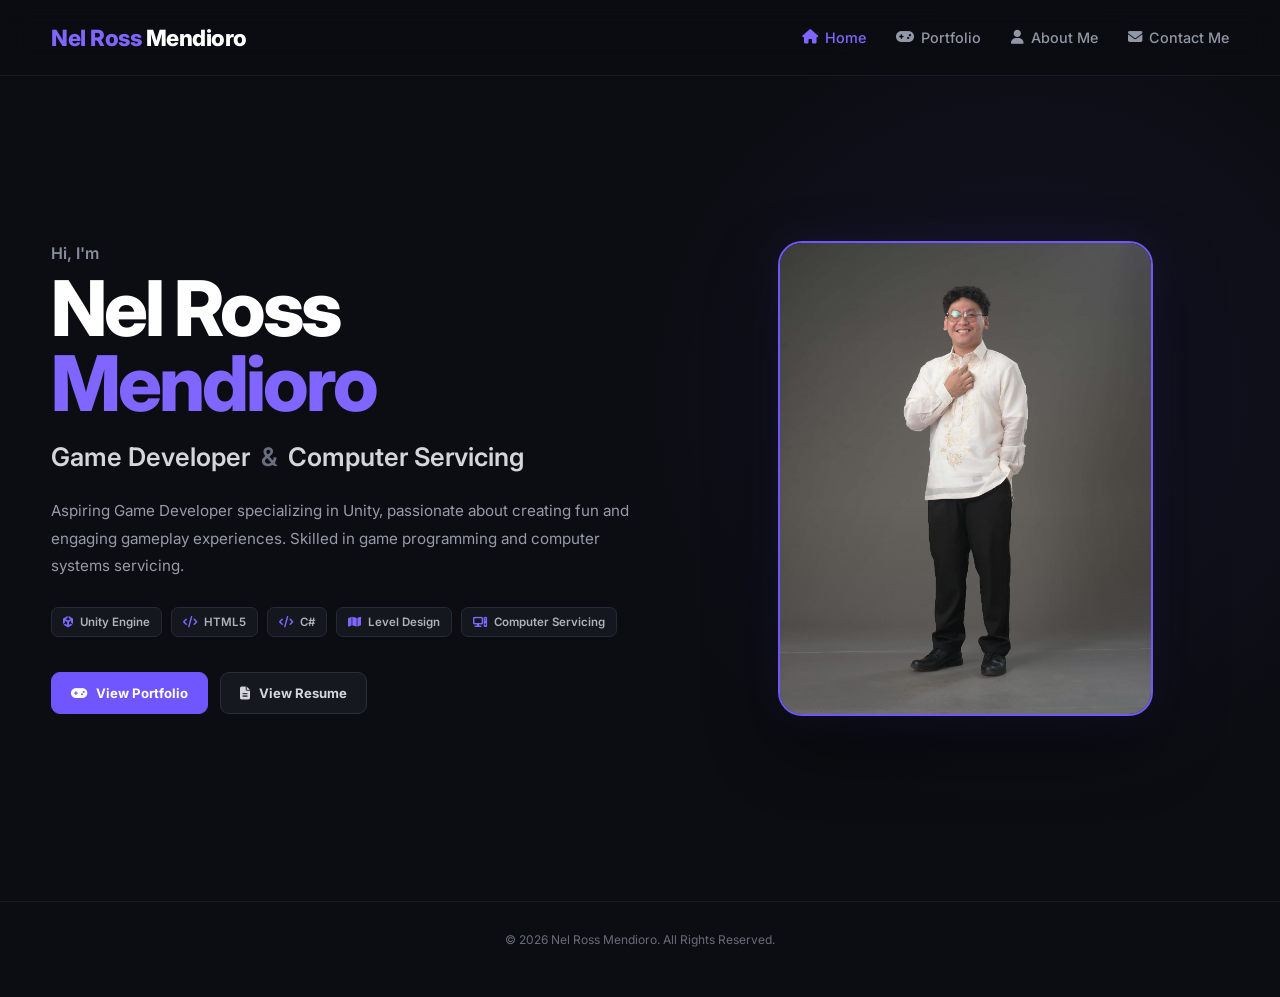
==== index.html @ 579800f0 "push" ====
<!DOCTYPE html>
<html lang="en">

<head>
    <meta charset="UTF-8">

    <meta name="viewport" content="width=device-width, initial-scale=1.0">

    <title>Nel Ross Mendioro | Game Developer/Computer Servicing</title>

    <!-- WEBSITE FAVICON -->
    <link rel="icon"  href="Images/Logo.png">

    <!-- GOOGLE FONTS -->
    <link rel="preconnect" href="https://fonts.googleapis.com">
    <link rel="preconnect" href="https://fonts.gstatic.com" crossorigin>

    <link
        href="https://fonts.googleapis.com/css2?family=Inter:wght@400;500;600;700;800&display=swap"
        rel="stylesheet"
    >

    <!-- FONT AWESOME -->
    <link
        rel="stylesheet"
        href="https://cdnjs.cloudflare.com/ajax/libs/font-awesome/6.5.2/css/all.min.css"
    >

    <!-- CSS -->
    <link rel="stylesheet" href="style.css">
</head>

<body>

    <!-- NAVIGATION -->
    <header class="navbar">

        <div class="nav-container">

            <!-- LOGO -->
            <a href="index.html" class="logo">

                

                <span class="logo-name">
                    <strong>Nel Ross</strong> Mendioro
                </span>

            </a>

            <!-- NAVIGATION LINKS -->
            <nav class="nav-links">

                <a href="index.html" class="active">
                    <i class="fa-solid fa-house"></i>
                    Home
                </a>

                <a href="portfolio.html">
                    <i class="fa-solid fa-gamepad"></i>
                    Portfolio
                </a>

                <a href="aboutme.html">
                    <i class="fa-solid fa-user"></i>
                    About Me
                </a>

                <a href="contact.html">
                    <i class="fa-solid fa-envelope"></i>
                    Contact Me
                </a>

            </nav>

        </div>

    </header>

    <!-- HERO SECTION -->
    <main>

        <section class="hero">

            <div class="hero-container">

                <!-- LEFT CONTENT -->
                <div class="hero-content">

                    <p class="greeting">
                        Hi, I'm
                    </p>

                    <h1>
                        Nel Ross
                        <span>Mendioro</span>
                    </h1>

                    <h2>
                        Game Developer
                        <span>&amp;</span>
                        Computer Servicing
                    </h2>

                    <p class="description">
                        Aspiring Game Developer specializing in Unity,
                        passionate about creating fun and engaging
                        gameplay experiences. Skilled in game programming
                        and computer systems servicing.
                    </p>

                    <!-- SKILLS -->
                    <div class="skills">

                        <span>
                            <i class="fa-brands fa-unity"></i>
                            Unity Engine
                        </span>

                        <span>
                            <i class="fa-solid fa-code"></i>
                            HTML5
                        </span>

                        <span>
                            <i class="fa-solid fa-code"></i>
                            C#
                        </span>

                        <span>
                            <i class="fa-solid fa-map"></i>
                            Level Design
                        </span>

                        <span>
                            <i class="fa-solid fa-computer"></i>
                            Computer Servicing
                        </span>

                    </div>

                    <!-- BUTTONS -->
                    <div class="hero-buttons">

                        <a href="portfolio.html" class="primary-button">
                            <i class="fa-solid fa-gamepad"></i>
                            View Portfolio
                        </a>

                        <a href="aboutme.html" class="secondary-button">
                            <i class="fa-solid fa-file-lines"></i>
                            View Resume
                        </a>

                    </div>

                </div>

                <!-- RIGHT / PROFILE SECTION -->
                <div class="hero-image">

                    <div class="profile-frame">

                        <img
                            src="Images/NelRoss.jpg"
                            alt="Nel Ross Mendioro"
                        >

                    </div>

                </div>

            </div>

        </section>

    </main>

    <!-- FOOTER -->
    <footer>

        <p>
            © <span id="year"></span>
            Nel Ross Mendioro. All Rights Reserved.
        </p>

    </footer>

    <!-- JAVASCRIPT -->
    <script src="javascript.js"></script>

</body>
</html>
---- style.css ----
/* =========================================================
   RESET
========================================================= */

* {
    margin: 0;
    padding: 0;
    box-sizing: border-box;
}

html {
    scroll-behavior: smooth;
}

body {
    font-family: "Inter", sans-serif;

    background:
        radial-gradient(
            circle at 80% 40%,
            rgba(112, 86, 255, 0.08),
            transparent 35%
        ),
        #0b0d12;

    color: #ffffff;
    min-height: 100vh;
}

a {
    text-decoration: none;
    color: inherit;
}


/* =========================================================
   NAVIGATION
========================================================= */

.navbar {
    position: sticky;
    top: 0;
    z-index: 1000;

    background: rgba(11, 13, 18, 0.92);
    backdrop-filter: blur(15px);

    border-bottom: 1px solid rgba(255, 255, 255, 0.06);
}

.nav-container {
    width: min(1200px, 92%);
    height: 75px;
    margin: auto;

    display: flex;
    align-items: center;
    justify-content: space-between;

    gap: 25px;
}


/* =========================================================
   LOGO
========================================================= */

.logo {
    display: inline-flex;
    align-items: center;
    gap: 11px;

    flex-shrink: 0;

    font-size: 1.4rem;
    font-weight: 800;
    letter-spacing: -0.5px;

    transition: opacity 0.25s ease;
}

.logo:hover {
    opacity: 0.85;
}

.logo-image {
    display: block;

    width: 43px;
    height: 43px;

    object-fit: contain;
    flex-shrink: 0;
}

.logo-name {
    white-space: nowrap;
    color: #ffffff;
}

.logo-name strong {
    color: #8066ff;
    font-weight: 800;
}


/* =========================================================
   NAVIGATION LINKS
========================================================= */

.nav-links {
    display: flex;
    align-items: center;
    gap: 30px;
}

.nav-links a {
    display: flex;
    align-items: center;
    gap: 7px;

    color: #9297a5;

    font-size: 0.9rem;
    font-weight: 500;

    transition: color 0.25s ease;
}

.nav-links a:hover {
    color: #ffffff;
}

.nav-links a.active {
    color: #8066ff;
}


/* =========================================================
   HERO
========================================================= */

.hero {
    min-height: calc(100vh - 75px);

    display: flex;
    align-items: center;

    padding: 70px 0 90px;
}

.hero-container {
    width: min(1200px, 92%);
    margin: auto;

    display: grid;

    grid-template-columns:
        minmax(0, 1.05fr)
        minmax(430px, 0.95fr);

    align-items: center;
    gap: 70px;
}


/* =========================================================
   HERO CONTENT
========================================================= */

.hero-content {
    position: relative;
    z-index: 2;
}

.greeting {
    color: #898e9c;

    font-size: 1rem;
    font-weight: 600;

    margin-bottom: 8px;
}

.hero-content h1 {
    font-size: clamp(3rem, 6vw, 5.5rem);

    line-height: 0.98;
    letter-spacing: -3px;
    font-weight: 800;

    margin-bottom: 20px;
}

.hero-content h1 span {
    display: block;
    color: #8066ff;
}

.hero-content h2 {
    font-size: clamp(1.2rem, 2vw, 1.65rem);

    color: #d4d6dc;
    font-weight: 600;

    margin-bottom: 25px;
}

.hero-content h2 span {
    color: #696e7c;
    margin: 0 5px;
}

.description {
    max-width: 650px;

    color: #969ba7;
    font-size: 0.95rem;
    line-height: 1.8;

    margin-bottom: 28px;
}


/* =========================================================
   SKILLS
========================================================= */

.skills {
    display: flex;
    flex-wrap: wrap;

    gap: 9px;
    margin-bottom: 35px;
}

.skills span {
    display: inline-flex;
    align-items: center;
    gap: 7px;

    padding: 7px 11px;

    background: #14171e;
    border: 1px solid #252a34;
    border-radius: 7px;

    color: #aeb2bb;
    font-size: 0.72rem;
    font-weight: 600;

    transition:
        transform 0.25s ease,
        border-color 0.25s ease,
        color 0.25s ease;
}

.skills span i {
    color: #8066ff;
}

.skills span:hover {
    border-color: #8066ff;
    color: #ffffff;
    transform: translateY(-2px);
}


/* =========================================================
   BUTTONS
========================================================= */

.hero-buttons {
    display: flex;
    align-items: center;
    gap: 12px;
}

.primary-button,
.secondary-button {
    display: inline-flex;
    align-items: center;
    justify-content: center;
    gap: 9px;

    padding: 12px 19px;

    border-radius: 9px;

    font-size: 0.82rem;
    font-weight: 700;

    transition:
        transform 0.25s ease,
        background 0.25s ease,
        border-color 0.25s ease;
}

.primary-button {
    background: #7056ff;
    color: #ffffff;
    border: 1px solid #7056ff;
}

.primary-button:hover {
    background: #8068ff;
    transform: translateY(-2px);
}

.secondary-button {
    background: #15181f;
    color: #d4d6dc;
    border: 1px solid #292e39;
}

.secondary-button:hover {
    border-color: #8066ff;
    transform: translateY(-2px);
}


/* =========================================================
   PROFILE / RIGHT SIDE
========================================================= */

.hero-image {
    position: relative;

    width: 100%;

    display: flex;
    flex-direction: column;
    align-items: center;
    justify-content: center;
}


/* =========================================================
   PROFILE IMAGE
========================================================= */

.profile-frame {
    position: relative;

    width: 375px;
    height: 475px;

    border-radius: 24px;
    overflow: hidden;

    background: #151821;
    border: 2px solid #7056ff;

    box-shadow:
        0 0 40px rgba(112, 86, 255, 0.10),
        0 30px 70px rgba(0, 0, 0, 0.45);
}

.profile-frame::after {
    content: "";

    position: absolute;
    inset: 0;

    background:
        linear-gradient(
            to top,
            rgba(5, 6, 12, 0.28),
            transparent 45%
        );

    pointer-events: none;
}

.profile-frame img {
    width: 100%;
    height: 100%;

    display: block;

    object-fit: cover;
    object-position: center;

    transition: transform 0.5s ease;
}

.profile-frame:hover img {
    transform: scale(1.03);
}


/* =========================================================
   STATISTICS CONTAINER
========================================================= */

.stats-container {
    width: 100%;
    max-width: 500px;

    display: grid;
    grid-template-columns: repeat(3, 1fr);

    gap: 20px;
    margin-top: 32px;
}


/* =========================================================
   STAT CARDS
========================================================= */

.stat-card {
    min-height: 100px;
    padding: 17px 12px;

    display: flex;
    flex-direction: column;
    align-items: center;
    justify-content: center;

    text-align: center;

    background: rgba(20, 23, 32, 0.90);
    border: 1px solid rgba(128, 102, 255, 0.18);
    border-radius: 12px;

    backdrop-filter: blur(10px);

    transition:
        transform 0.25s ease,
        border-color 0.25s ease,
        background 0.25s ease;
}

.stat-card:hover {
    transform: translateY(-5px);

    border-color: rgba(128, 102, 255, 0.60);
    background: rgba(25, 28, 40, 0.96);
}


/* =========================================================
   STAT NUMBER
========================================================= */

.stat-card strong {
    color: #8066ff;

    font-size: 1.8rem;
    line-height: 1;
    font-weight: 800;

    margin-bottom: 8px;
}


/* =========================================================
   STAT LABEL
========================================================= */

.stat-card span {
    color: #9a9fad;

    font-size: 0.72rem;
    font-weight: 600;
    letter-spacing: 0.4px;
}


/* =========================================================
   FOOTER
========================================================= */

footer {
    padding: 30px 20px;

    text-align: center;

    border-top: 1px solid rgba(255, 255, 255, 0.05);

    color: #686d78;
    font-size: 0.75rem;
}


/* =========================================================
   ANIMATIONS
========================================================= */

.hero-content {
    animation: fadeLeft 0.7s ease both;
}

.hero-image {
    animation: fadeRight 0.8s ease both;
}

@keyframes fadeLeft {
    from {
        opacity: 0;
        transform: translateX(-25px);
    }

    to {
        opacity: 1;
        transform: translateX(0);
    }
}

@keyframes fadeRight {
    from {
        opacity: 0;
        transform: translateX(25px);
    }

    to {
        opacity: 1;
        transform: translateX(0);
    }
}


/* =========================================================
   TABLET
========================================================= */

@media (max-width: 1000px) {

    .hero-container {
        grid-template-columns: 1fr;
        gap: 60px;
    }

    .hero-content {
        text-align: center;

        display: flex;
        flex-direction: column;
        align-items: center;
    }

    .description {
        margin-left: auto;
        margin-right: auto;
    }

    .skills {
        justify-content: center;
    }

    .hero-buttons {
        justify-content: center;
    }

    .hero-image {
        width: 100%;
    }

}


/* =========================================================
   MOBILE
========================================================= */

@media (max-width: 600px) {

    .nav-container {
        height: auto;
        padding: 17px 0;

        flex-direction: column;
        gap: 15px;
    }

    .logo {
        gap: 9px;
        font-size: 1.2rem;
    }

    .logo-image {
        width: 38px;
        height: 38px;
    }

    .nav-links {
        gap: 16px;
        flex-wrap: wrap;
        justify-content: center;
    }

    .nav-links a {
        font-size: 0.74rem;
    }

    .hero {
        padding-top: 50px;
        padding-bottom: 70px;
    }

    .hero-content h1 {
        font-size: 3rem;
        letter-spacing: -2px;
    }

    .hero-content h2 {
        font-size: 1.05rem;
    }

    .description {
        font-size: 0.84rem;
    }

    .hero-buttons {
        width: 100%;
        flex-direction: column;
    }

    .primary-button,
    .secondary-button {
        width: 100%;
    }

    /* PROFILE IMAGE */
    .profile-frame {
        width: min(90vw, 350px);
        height: min(115vw, 440px);
        border-radius: 20px;
    }

    /* STATISTICS */
    .stats-container {
        width: min(94vw, 500px);
        gap: 10px;
        margin-top: 22px;
    }

    .stat-card {
        min-height: 90px;
        padding: 13px 5px;
    }

    .stat-card strong {
        font-size: 1.35rem;
    }

    .stat-card span {
        font-size: 0.58rem;
    }

}


/* =========================================================
   SMALL MOBILE
========================================================= */

@media (max-width: 400px) {

    .logo {
        font-size: 1.05rem;
    }

    .logo-image {
        width: 34px;
        height: 34px;
    }

    .nav-links {
        gap: 12px;
    }

    .stats-container {
        gap: 7px;
    }

    .stat-card {
        min-height: 82px;
    }

    .stat-card strong {
        font-size: 1.15rem;
    }

    .stat-card span {
        font-size: 0.52rem;
    }

}
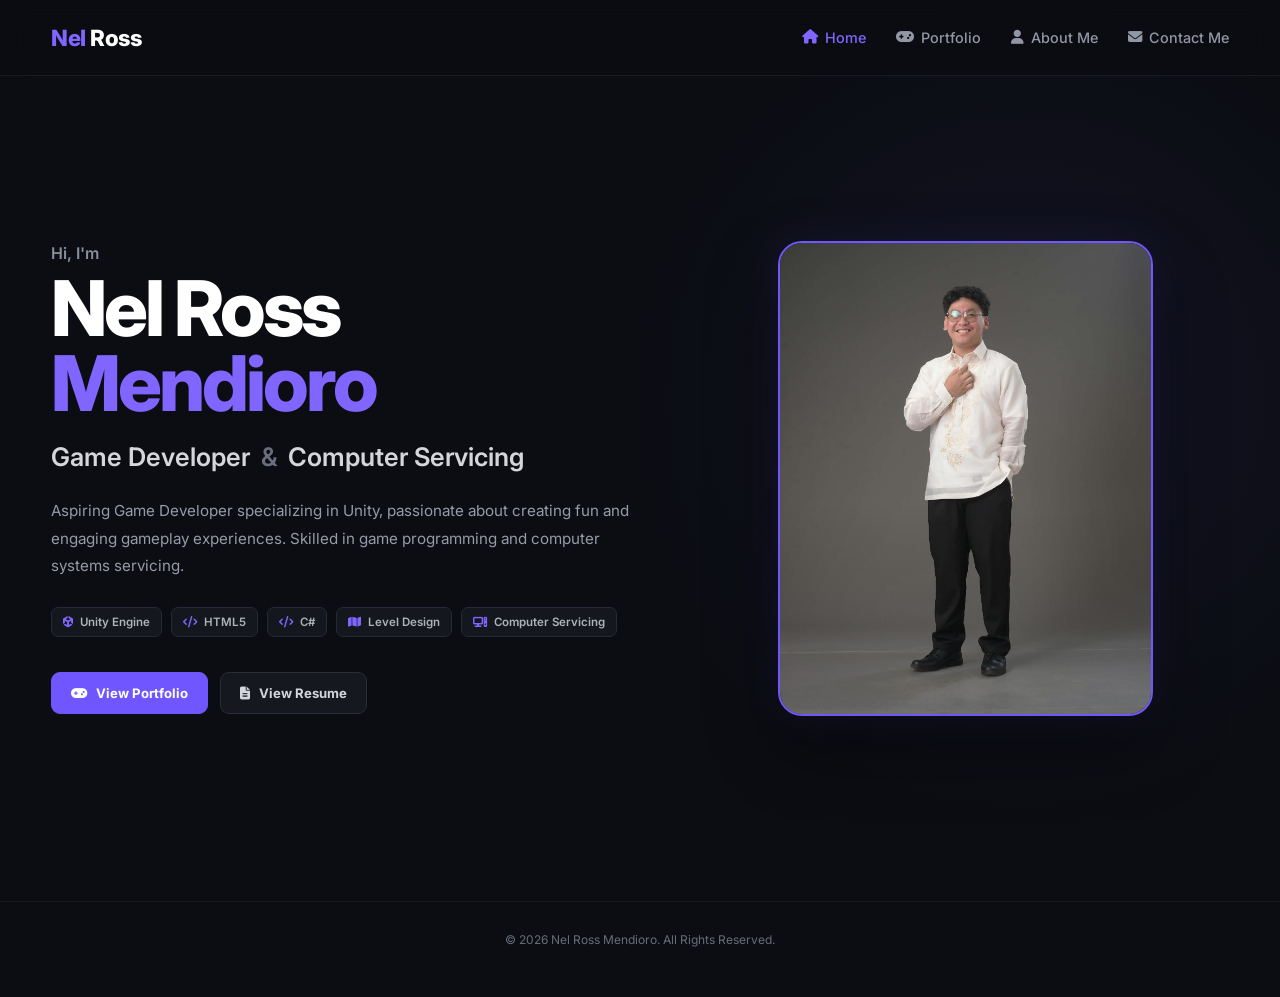
==== commit f486afc0: "renew" ====
--- a/index.html
+++ b/index.html
@@ -9,8 +9,11 @@
 
     <title>Nel Ross Mendioro | Game Developer/Computer Servicing</title>
 
+
     <!-- WEBSITE FAVICON -->
-    <link rel="icon"  href="Images/Logo.png">
+    <link rel="icon" type="image/png" href="./Images/logo.png">
+    <link rel="shortcut icon" type="image/png" href="./Images/logo.png">
+
 
     <!-- GOOGLE FONTS -->
     <link rel="preconnect" href="https://fonts.googleapis.com">
@@ -44,7 +47,7 @@
                 
 
                 <span class="logo-name">
-                    <strong>Nel Ross</strong> Mendioro
+                    <strong>Nel </strong> Ross
                 </span>
 
             </a>
